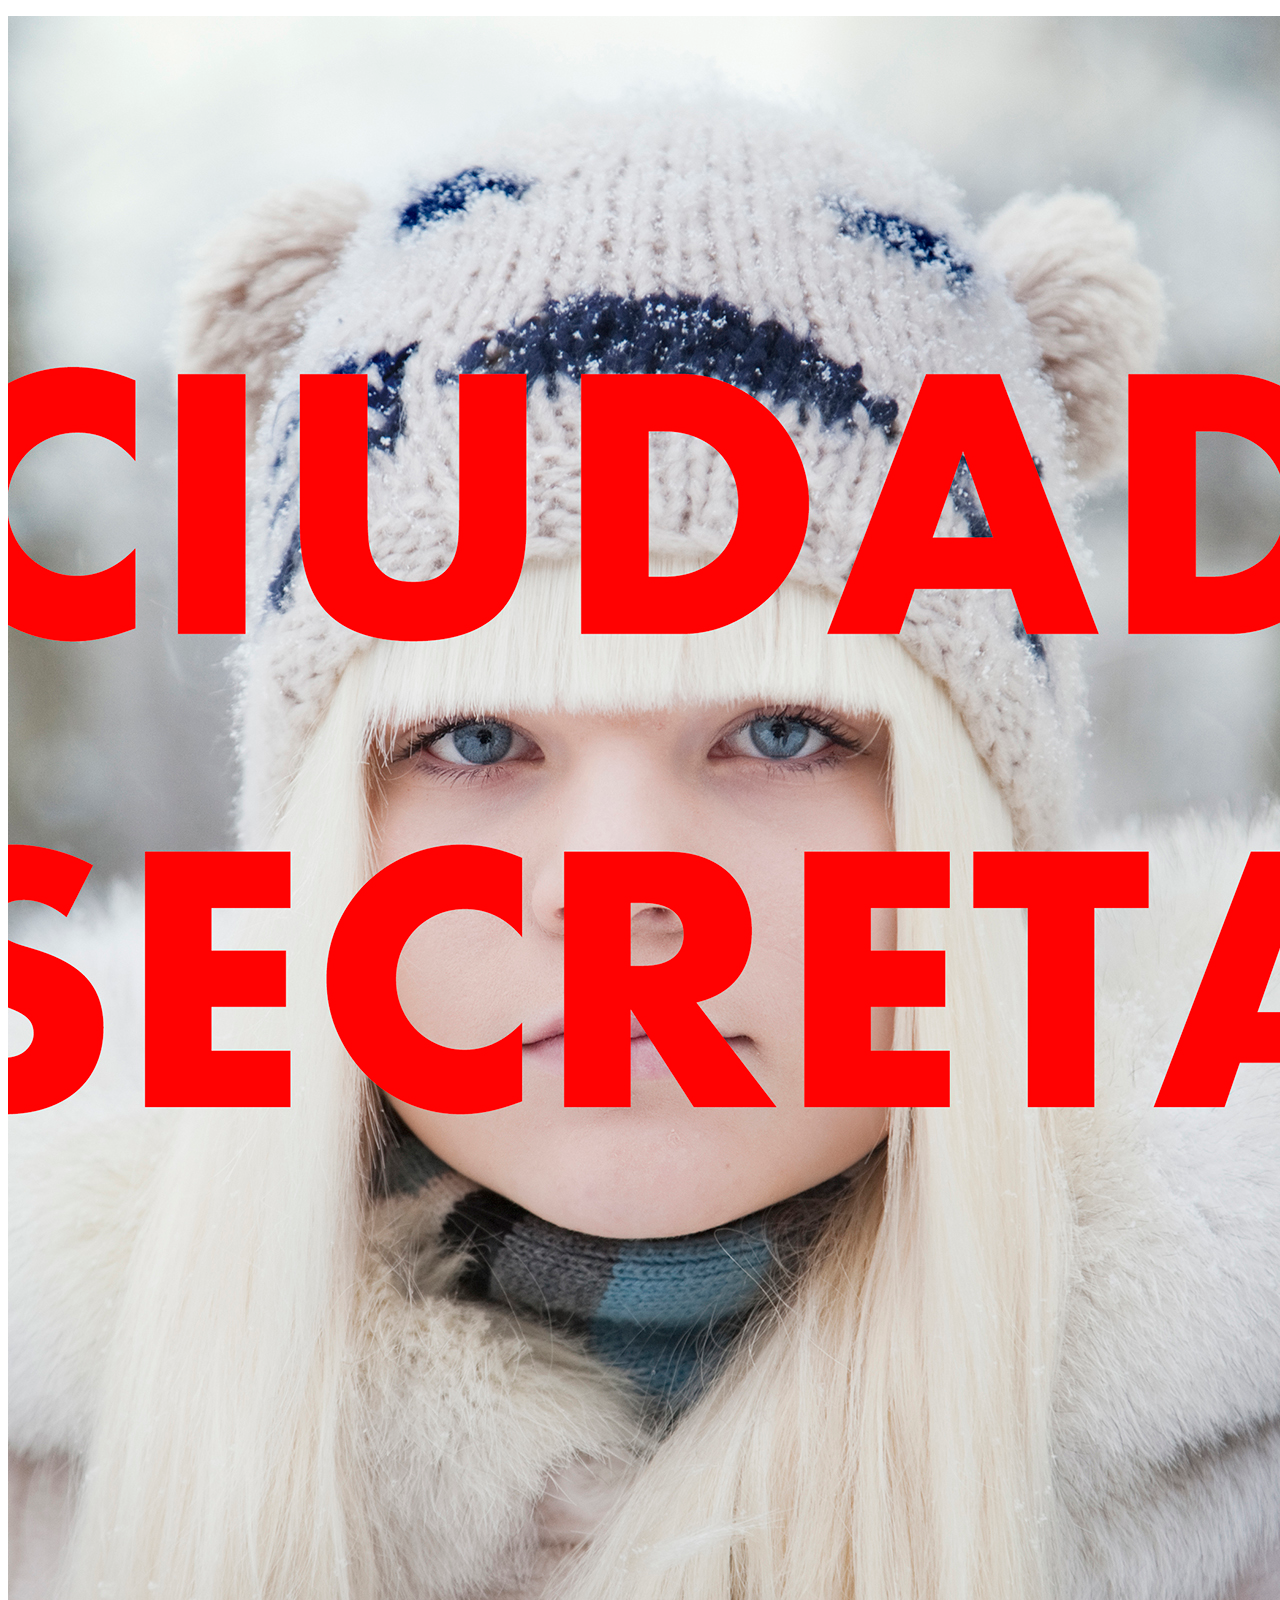
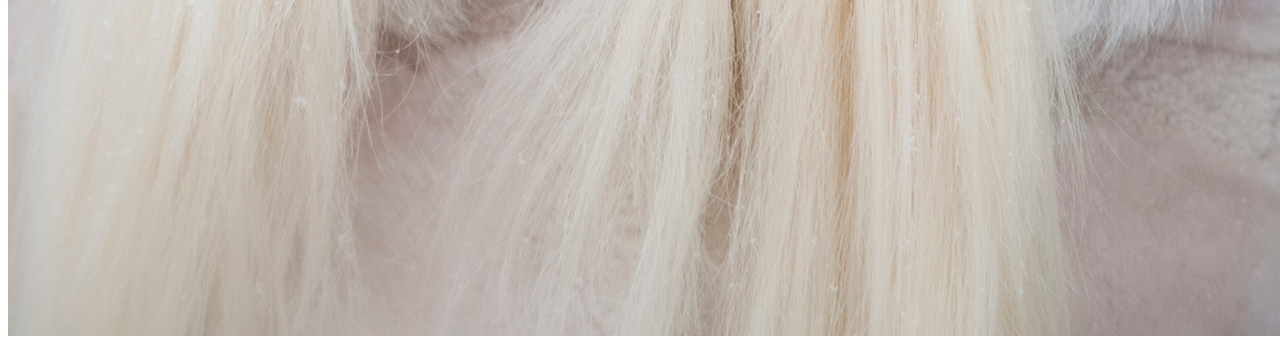
==== www/index.html @ aa2ff029 "initial commit" ====
<!DOCTYPE html
  PUBLIC "-//W3C//DTD XHTML 1.0 Transitional//EN" "http://www.w3.org/TR/xhtml1/DTD/xhtml1-transitional.dtd">
<html xmlns="http://www.w3.org/1999/xhtml">

<head>
  <meta http-equiv="Content-Type" content="text/html; charset=iso-8859-2" />
  <title>Javier Arboledas</title>
</head>

<body>

  <script>
    (function (i, s, o, g, r, a, m) {
      i['GoogleAnalyticsObject'] = r; i[r] = i[r] || function () {
        (i[r].q = i[r].q || []).push(arguments)
      }, i[r].l = 1 * new Date(); a = s.createElement(o),
        m = s.getElementsByTagName(o)[0]; a.async = 1; a.src = g; m.parentNode.insertBefore(a, m)
    })(window, document, 'script', '//www.google-analytics.com/analytics.js', 'ga');


    ga('create', 'UA-42030583-1', 'javierarboledas.com');
    ga('send', 'pageview');


  </script>
  <p class="portada">
    <a href="link_page.html">
      <img src="images/portada.jpg" />
    </a>
  </p>
</body>

</html>
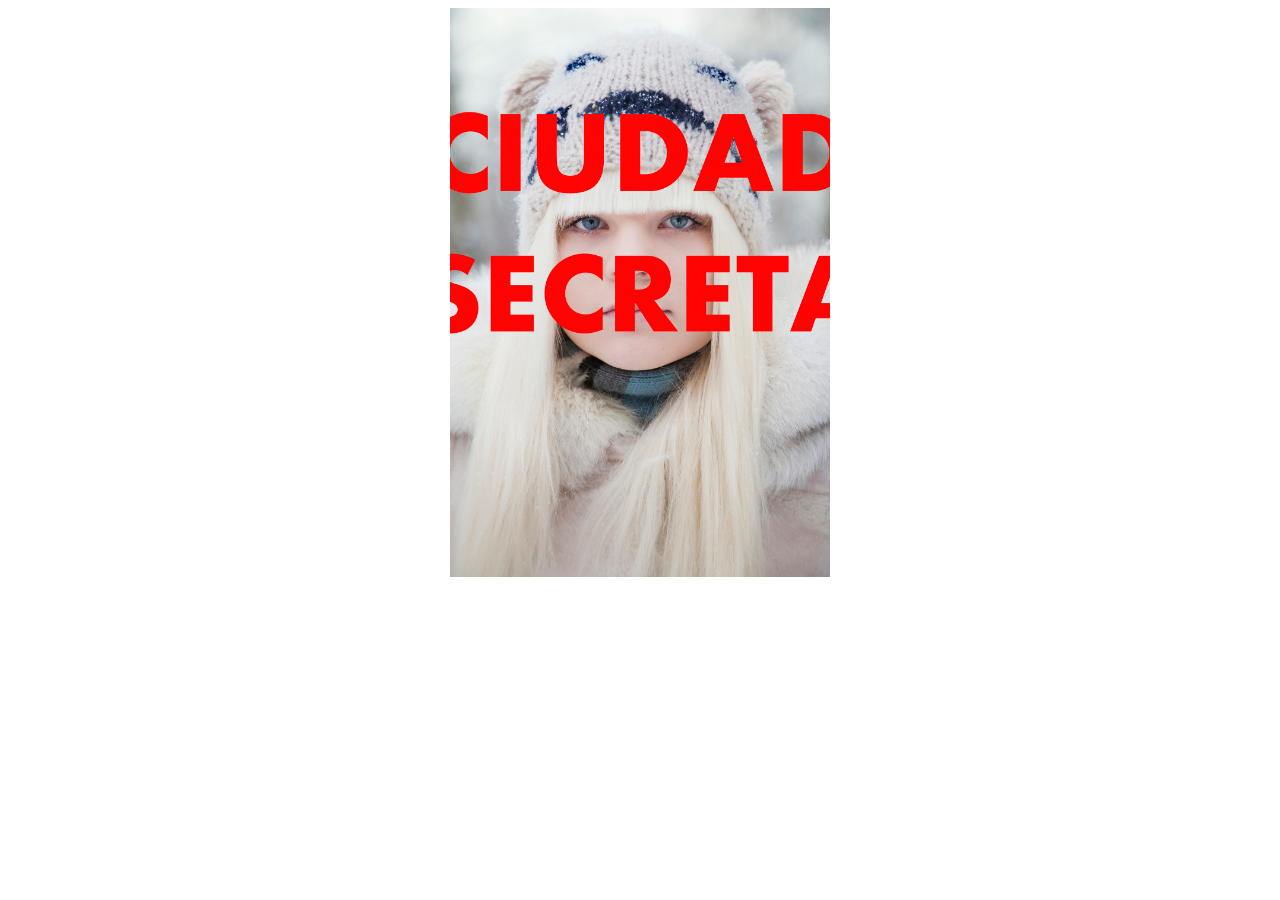
==== commit 8f8a2ba0: "commit" ====
--- a/www/index.html
+++ b/www/index.html
@@ -3,31 +3,29 @@
 <html xmlns="http://www.w3.org/1999/xhtml">
 
 <head>
+  <meta name="viewport" content="width=device-width, initial-scale=1" />
   <meta http-equiv="Content-Type" content="text/html; charset=iso-8859-2" />
+  <meta name="description" content="Javier Arboledas" />
+  <meta name="keywords"
+    content="javier arboledas, javier arboledas fotografía, javier arboledas fotógrafo, javier arboledas photographer, javier arboledas ciudad secreta, ciudad secreta" />
+
+  <link rel="stylesheet" href="style.css" />
+
   <title>Javier Arboledas</title>
+
 </head>
 
-<body>
+<div class="container">
 
-  <script>
-    (function (i, s, o, g, r, a, m) {
-      i['GoogleAnalyticsObject'] = r; i[r] = i[r] || function () {
-        (i[r].q = i[r].q || []).push(arguments)
-      }, i[r].l = 1 * new Date(); a = s.createElement(o),
-        m = s.getElementsByTagName(o)[0]; a.async = 1; a.src = g; m.parentNode.insertBefore(a, m)
-    })(window, document, 'script', '//www.google-analytics.com/analytics.js', 'ga');
+  <body>
+    <div class="responsive">
+      <a href="link_page.html">
+        <img src="images/portada_ciudad_secreta.jpg"
+          alt="portada proyecto fotográfico Ciudad Secreta de Javier Arboledas" />
+      </a>
 
-
-    ga('create', 'UA-42030583-1', 'javierarboledas.com');
-    ga('send', 'pageview');
-
-
-  </script>
-  <p class="portada">
-    <a href="link_page.html">
-      <img src="images/portada.jpg" />
-    </a>
-  </p>
-</body>
+    </div>
+  </body>
+</div>
 
 </html>--- a/www/style.css
+++ b/www/style.css
@@ -0,0 +1,38 @@
+.linksContainer{
+    font-family: 'Muli', sans-serif;
+    font-size: 72px;
+    margin: 0 auto;
+    text-align: center;
+    width: 50%;
+}
+.linksContainer a {
+    text-decoration: none;
+    font-family: 'Futura Md BT', sans-serif;
+    color: black;
+}
+
+.center-container {
+    font-family: 'Muli', sans-serif;
+    text-align: center;
+    font-size: 1.2rem;
+  }
+
+  .container {
+    width: 30%;
+    max-width: 1000px;
+    text-align: center;
+    margin: 0 auto;
+  }
+
+  .container img {
+    max-width: 100%;
+    height: auto;
+  }
+
+  /* .fit-div {
+    margin: 0 auto;
+    text-align: center;
+  }
+  .fit-img {
+    max-height: 550px;
+  } */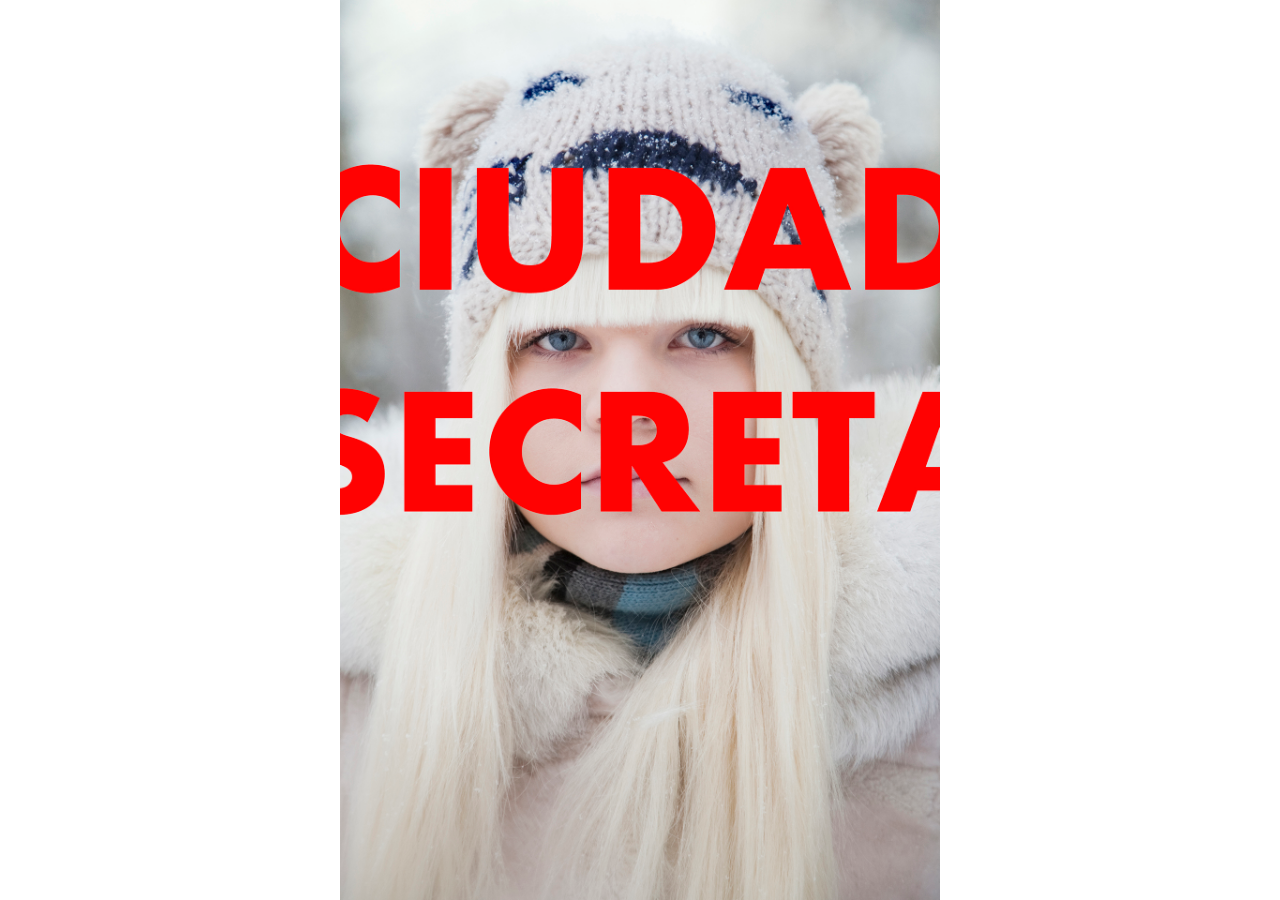
==== commit 845ae5dd: "stable version" ====
--- a/www/index.html
+++ b/www/index.html
@@ -9,23 +9,20 @@
   <meta name="keywords"
     content="javier arboledas, javier arboledas fotografía, javier arboledas fotógrafo, javier arboledas photographer, javier arboledas ciudad secreta, ciudad secreta" />
 
-  <link rel="stylesheet" href="style.css" />
+  <link rel="stylesheet" href="stylePortada.css" />
+  <!-- <link rel="stylesheet" href="style.css" /> -->
+  <script src="engine.js"></script>
 
   <title>Javier Arboledas</title>
 
 </head>
 
-<div class="container">
-
-  <body>
-    <div class="responsive">
-      <a href="link_page.html">
-        <img src="images/portada_ciudad_secreta.jpg"
-          alt="portada proyecto fotográfico Ciudad Secreta de Javier Arboledas" />
-      </a>
-
-    </div>
-  </body>
-</div>
+<body>
+  <div class="imgbox">
+    <img src="images/portada_ciudad_secreta.jpg" class="center-fit"
+    onclick="window.location = 'link_page.html'"
+      alt="portada proyecto fotográfico Ciudad Secreta de Javier Arboledas" />
+  </div>
+</body>
 
 </html>--- a/www/stylePortada.css
+++ b/www/stylePortada.css
@@ -0,0 +1,14 @@
+* {
+  margin: 0;
+  padding: 0;
+}
+.imgbox {
+  display: grid;
+  height: 100%;
+}
+.center-fit {
+  cursor: pointer;
+  max-width: 100%;
+  max-height: 100vh;
+  margin: auto;
+}--- a/www/style.css
+++ b/www/style.css
@@ -1,38 +1,112 @@
-.linksContainer{
-    font-family: 'Muli', sans-serif;
-    font-size: 72px;
-    margin: 0 auto;
-    text-align: center;
-    width: 50%;
+.linksContainer {
+  font-family: 'Futura Md BT', sans-serif;
+  font-size: 10vh;
+  padding: 0;
+  margin: 0 auto;
+  text-align: center;
+  vertical-align: middle;
 }
+
 .linksContainer a {
-    text-decoration: none;
-    font-family: 'Futura Md BT', sans-serif;
-    color: black;
+  text-decoration: none;
+  font-family: 'Futura Md BT', sans-serif;
+  color: black;
 }
 
 .center-container {
-    font-family: 'Muli', sans-serif;
-    text-align: center;
-    font-size: 1.2rem;
+  font-family: 'Muli', sans-serif;
+  text-align: center;
+  font-size: 1.2rem;
+  vertical-align: middle;
+}
+
+.container {
+  width: 28%;
+  max-width: 1000px;
+  text-align: center;
+  margin: 0 auto;
+}
+
+.container img {
+  max-width: 100%;
+  height: auto;
+}
+
+.contact-root {
+  text-align: center;
+  max-width: 100%;
+  height: 100vh;
+  max-height: 100vh;
+  margin: auto;
+  vertical-align: middle;
+}
+
+.contact {
+  min-height: 200px;
+}
+
+.ciudad-secreta-root {
+  padding: 0 0;
+  min-height: 500px;
+  height: auto;
+}
+
+.ciudad-secreta {
+  width: 65%;
+  height: auto;
+  margin: 0 auto;
+  padding: 0;
+  text-align: justify;
+  font-family: Arial, serif;
+  font-size: 1.10rem;
+  color: #000000;
+}
+
+.bio-root {
+  padding: 0 0;
+  min-height: 500px;
+  height: auto;
+}
+
+.bio {
+  width: 75%;
+  height: auto;
+  margin: 0 auto;
+  padding: 0;
+  text-align: justify;
+  font-family: Arial, serif;
+  font-size: 1.10rem;
+  color: #000000;
+}
+
+@media (max-width: 600px) {
+  .ciudad-secreta {
+    width: 100%;
   }
+}
 
-  .container {
-    width: 30%;
-    max-width: 1000px;
-    text-align: center;
-    margin: 0 auto;
+@media (max-width: 600px) {
+  .bio {
+    width: 90%;
   }
+}
 
-  .container img {
-    max-width: 100%;
-    height: auto;
+@media (max-width: 600px) {
+  .bio {
+    width: 100%;
   }
+}
 
-  /* .fit-div {
-    margin: 0 auto;
-    text-align: center;
-  }
-  .fit-img {
-    max-height: 550px;
-  } */+li {
+  list-style-type: none;
+  margin-right: 1em
+}
+
+li:before {
+  content: "- ";
+  text-indent: 5px;
+}
+
+.blacktext {
+  font-weight: bold;
+}